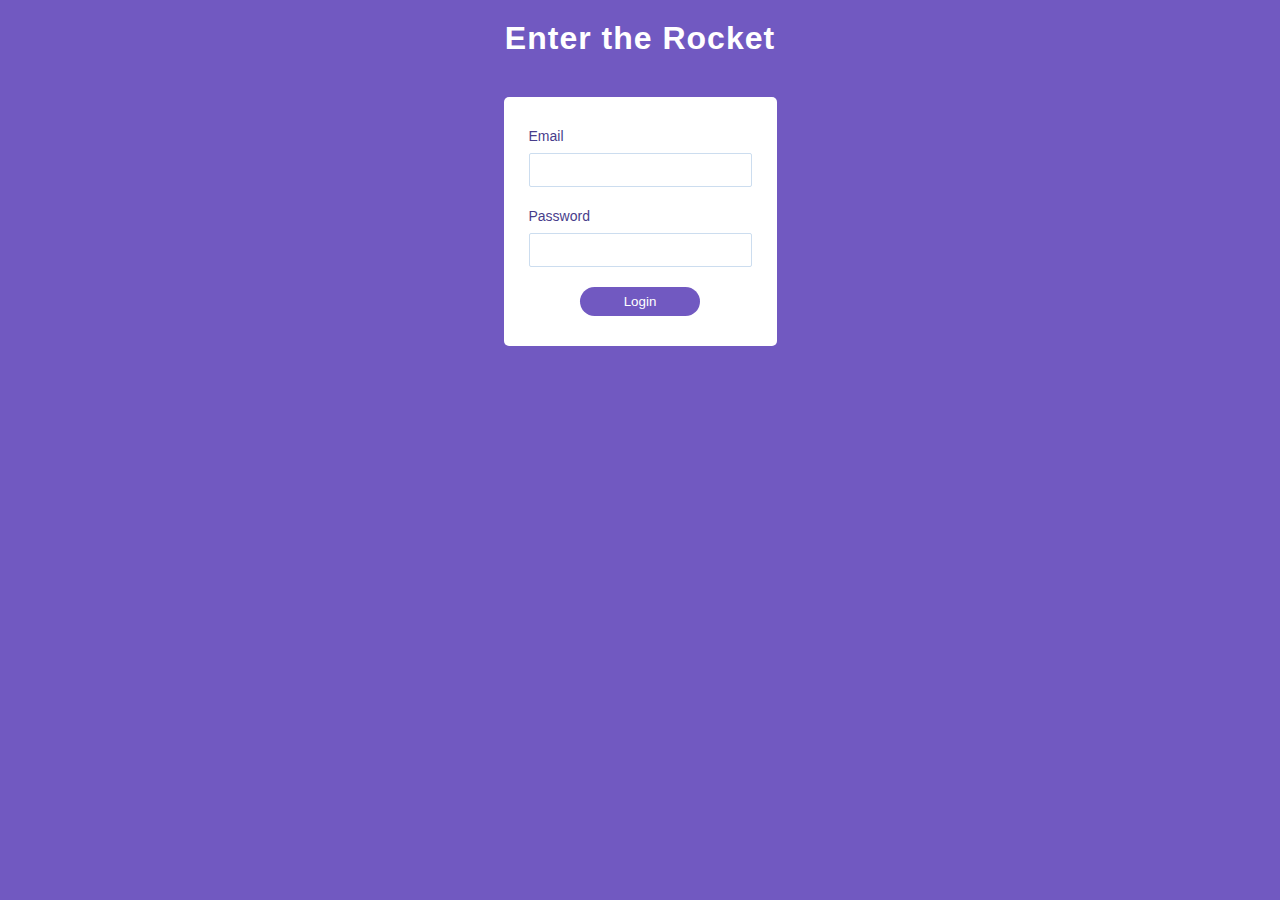
==== index.html @ 494e939d "Initial commit" ====
<!DOCTYPE html>
<html lang="en">

<head>
  <meta charset="UTF-8" />
  <meta name="viewport" content="width=device-width, initial-scale=1.0" />
  <meta http-equiv="X-UA-Compatible" content="ie=edge" />
  <title>Document</title>
  <link rel="stylesheet" href="./css/styles.css" />
</head>

<body>
  <section class="form-section">
    <h1>Enter the Rocket</h1>

    <div class="form-wrapper">
      <form action="">
        <div class="input-block">
          <label for="login-email">Email</label>
          <input type="email" id="login-email" />
        </div>
        <div class="input-block">
          <label for="login-password">Password</label>
          <input type="password" id="login-password" />
        </div>
        <button type="submit" class="btn-login">Login</button>
      </form>
    </div>
  </section>

  <script src="./src/index.js"></script>
</body>

</html>
---- css/styles.css ----
* {
  box-sizing: border-box;
  margin: 0;
  padding: 0;
}

html,
body {
  height: 100vh;
}

body {
  background-color: #7159c1;
  font-family: Roboto, Arial, sans-serif;
}

section {
  display: flex;
  flex-direction: column;
  justify-content: center;
  align-items: center;
}

h1 {
  font-size: 32px;
  letter-spacing: 1px;
  margin: 20px 0;
  color: white;
}

form {
  margin: 20px 0;
  background-color: white;
  padding: 30px 25px;
  border-radius: 5px;
}

form .input-block {
  margin-bottom: 20px;
}

form .input-block label {
  font-size: 14px;
  color: darkslateblue;
}

form .input-block input {
  width: 100%;
  display: block;
  margin-top: 8px;
  padding: 7px;
  font-size: 16px;
  color: #7159c1;
  border-radius: 2px;
  border: 1px solid #ccddef;
  outline-color: #7159c1;
}

form .btn-login {
  display: block;
  min-width: 120px;
  border: none;
  background-color: #7159c1;
  color: white;
  border-radius: 25px;
  margin: auto;
  padding: 7px;
}

/* APARIÇÃO DO FORM */

form {
  animation-name: fade;
  animation-duration: 500ms;
}

@keyframes fade {
  from {
    opacity: 0;
    transform: scale(.9)
  }

  to {
    opacity: 1;
    transform: scale(1)
  }
}
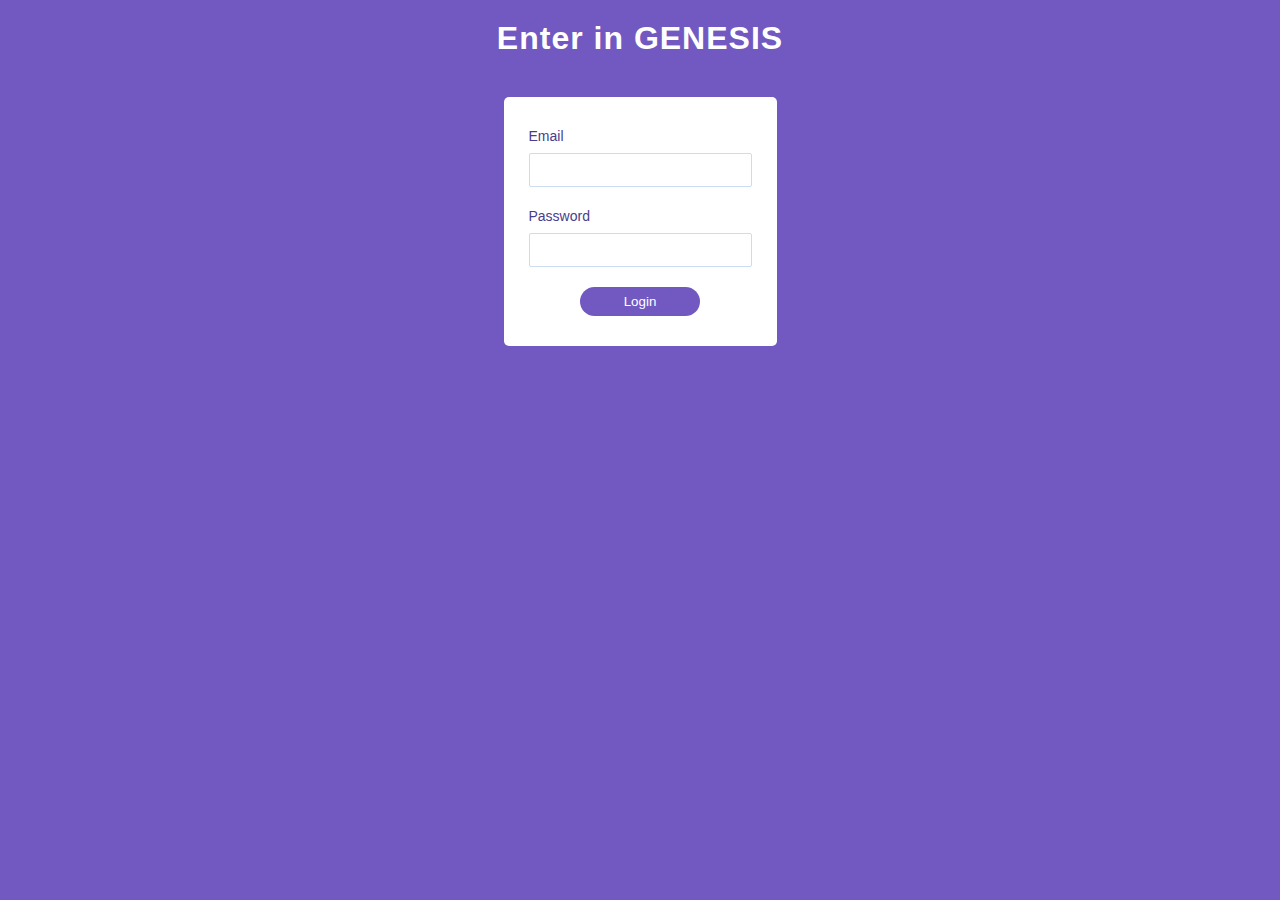
==== commit 3b887727: "docs: name resolved" ====
--- a/index.html
+++ b/index.html
@@ -11,7 +11,7 @@
 
 <body>
   <section class="form-section">
-    <h1>Enter the Rocket</h1>
+    <h1>Enter in GENESIS</h1>
 
     <div class="form-wrapper">
       <form action="">
@@ -31,4 +31,4 @@
   <script src="./src/index.js"></script>
 </body>
 
-</html>+</html>
